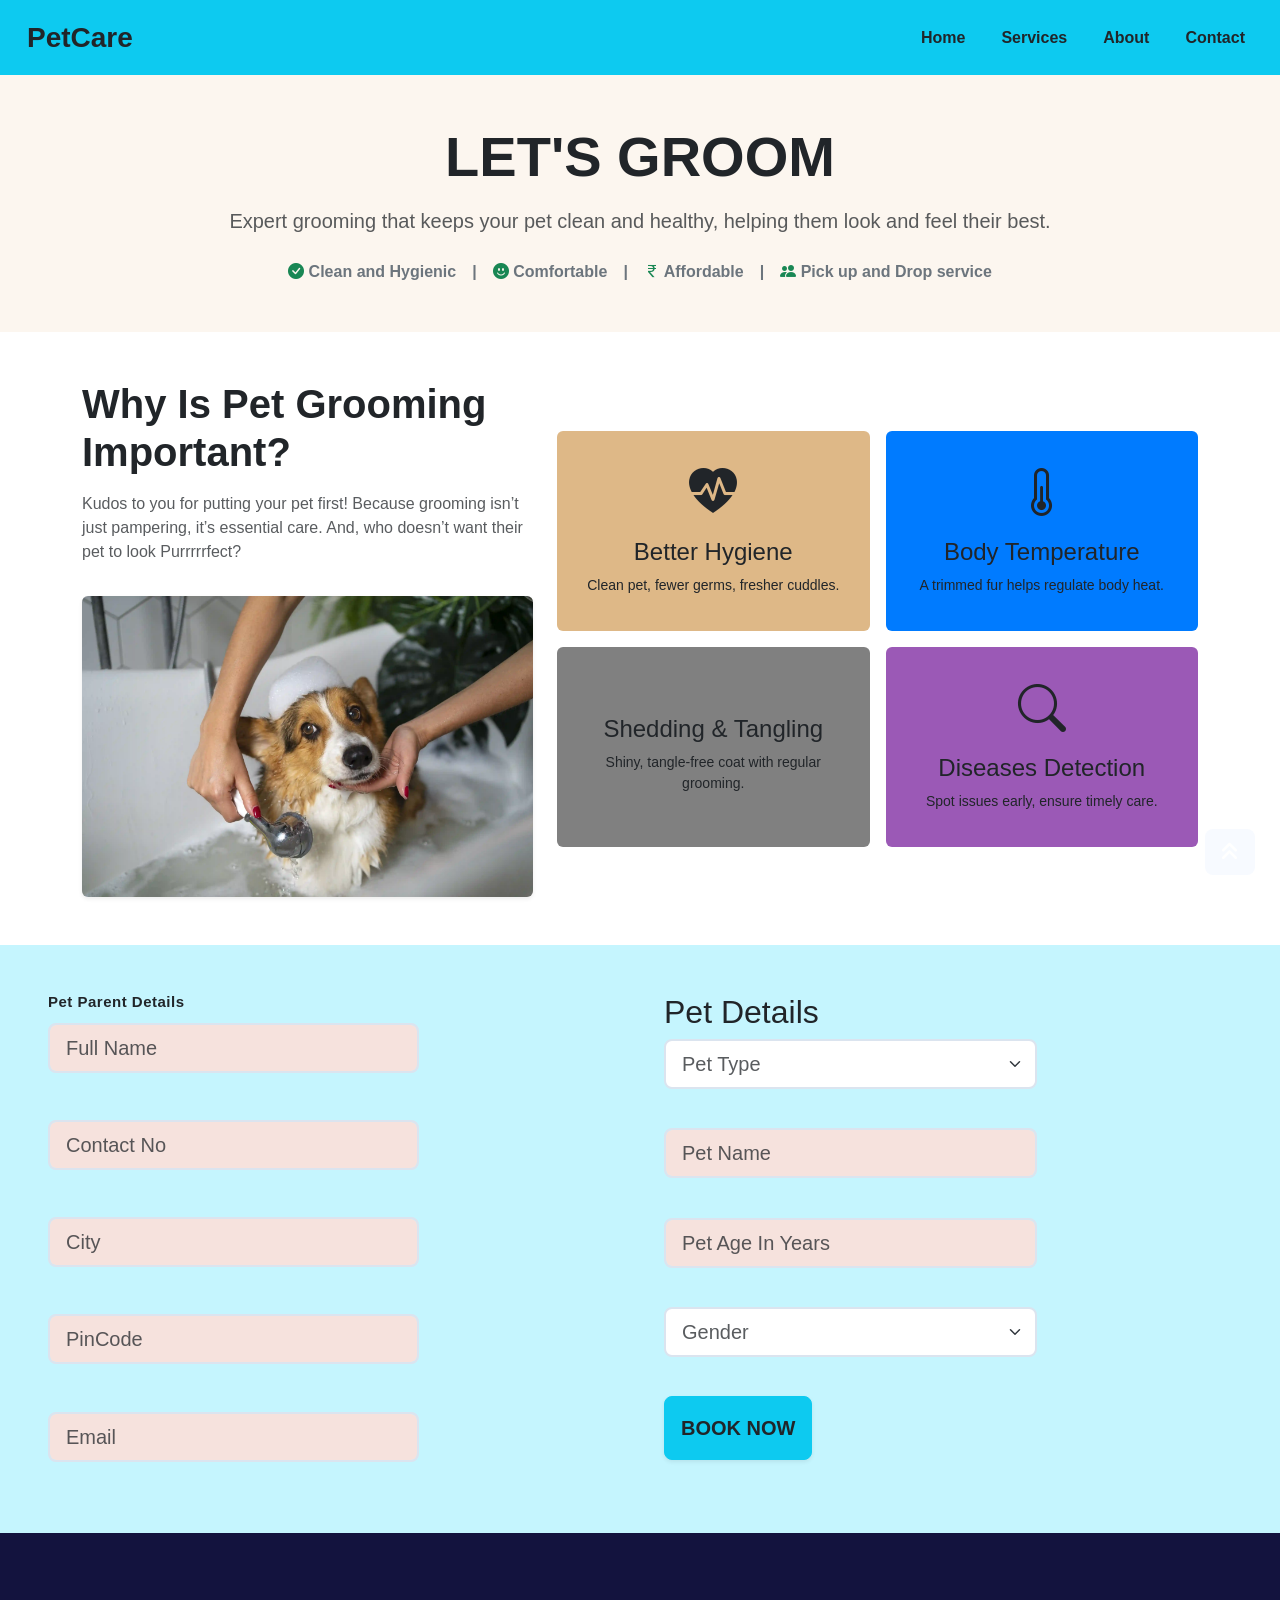
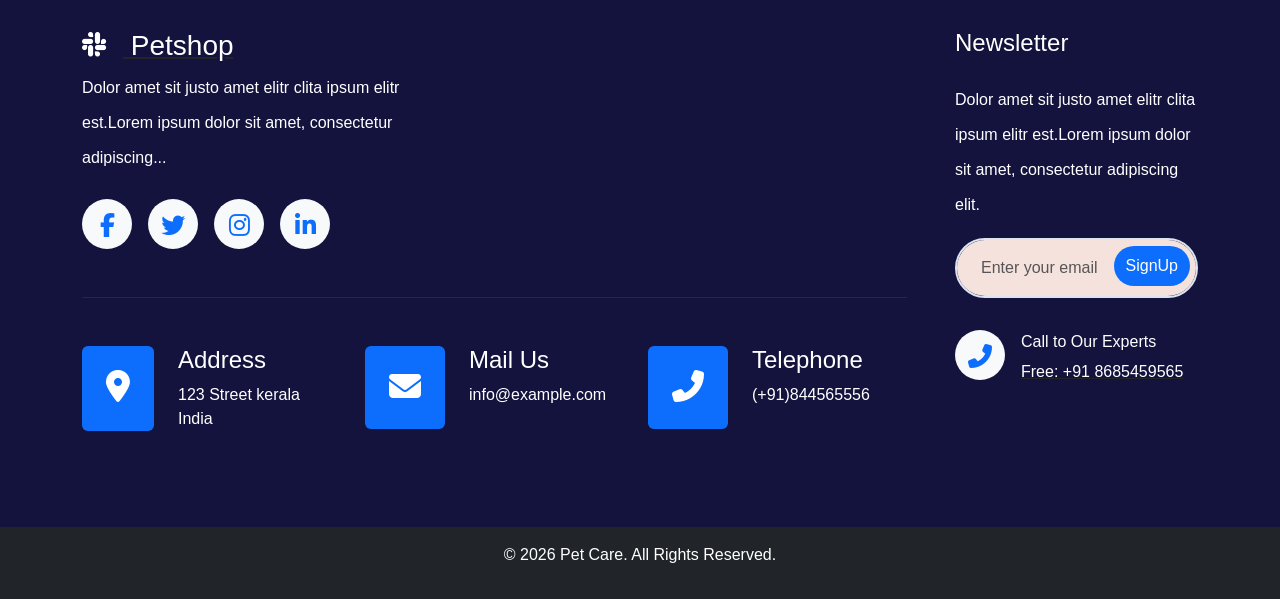
==== groom.html @ bc982ed9 "Initial commit" ====
<!DOCTYPE html>
<html lang="en">
<head>
    <meta charset="UTF-8">
    <meta name="viewport" content="width=device-width, initial-scale=1.0">
    <title>grooming</title>
    <!-- Bootstrap 5 CSS -->
    <link href="https://cdn.jsdelivr.net/npm/bootstrap@5.3.2/dist/css/bootstrap.min.css" rel="stylesheet">
    <!-- Bootstrap Icons -->
    <link href="https://cdn.jsdelivr.net/npm/bootstrap-icons@1.11.1/font/bootstrap-icons.css" rel="stylesheet">
    <link rel="stylesheet" href="https://cdnjs.cloudflare.com/ajax/libs/font-awesome/6.5.1/css/all.min.css">
    <link rel="stylesheet" href="style.css">
</head>
<body>

    
     <!-- Navbar-->
    <nav class="navbar navbar-expand-lg bg-info">
        <div class="container-fluid">
            <a class="navbar-brand  fw-bold fs-3 text-dark" href="#" >PetCare</a>
            <div class="collapse navbar-collapse" id="menu">
                <ul class="navbar-nav ms-auto">
                    <li class="nav-item"><a class="nav-link text-dark" href="index.html">Home</a></li>
                    <li class="nav-item"><a class="nav-link text-dark" href="services.html">Services</a></li>
                    <li class="nav-item"><a class="nav-link text-dark" href="about.html">About</a></li>
                    <li class="nav-item"><a class="nav-link text-dark" href="contact.html">Contact</a></li>
                </ul>
            </div>
        </div>

    </nav>

    <!-- GROOM CARD -->
    <div class="container-fluid" style="background-color: rgb(252, 246, 239);">
        <div class="container py-5 text-center">
            <h1 class="display-4 fw-bold text-dark mb-3">LET'S GROOM</h1>
            <p class="lead text-muted mb-4">Expert grooming that keeps your pet clean and healthy, helping them look and feel their best.</p>
             <div class="d-flex flex-wrap justify-content-center gap-3 fw-semibold text-secondary">
                <span><i class="bi bi-check-circle-fill text-success"></i> Clean and Hygienic</span>
                <span>|</span>
                <span><i class="bi bi-emoji-smile-fill text-success"></i> Comfortable</span>
                <span>|</span>
                <span><i class="bi bi-currency-rupee text-success"></i> Affordable</span>
                <span>|</span>
                <span><i class="bi bi-people-fill text-success"></i> Pick up and Drop service</span>
             </div>
        </div>
    </div>  

    <!-- <card2 -->
    <div class="py-5">
        <div class="container">
            <div class="row align-items-center g-4">
                <div class="col-lg-5">
                    <h1 class="fw-bold mb-3">Why Is Pet Grooming Important?</h1>
                    <p class="text-muted">Kudos to you for putting your pet first! Because grooming isn’t just pampering, it’s essential care. And, who doesn’t want their pet to look Purrrrrfect?</p>
                    <img src="images/Whypetgrooming-img.jpg" alt="Dog Bathing" class="img-fluid rounded shadow-sm mt-3">
                </div>
                <div class="col-lg-7">
                    <div class="row g-3">
                        <div class="col-md-6">
                            <div class="feature-card bg-custom-yellow p-4 rounded d-flex flex-column justify-content-center align-items-center text-center">
                                <i class="bi bi-heart-pulse-fill display-5 mb-3"></i>
                                <h4>Better Hygiene</h4>
                                <p class="small mb-0">Clean pet, fewer germs, fresher cuddles.</p>
                            </div>
                        </div>
                        <div class="col-md-6">
                            <div class="feature-card bg-custom-blue p-4 rounded d-flex flex-column justify-content-center align-items-center text-center">
                                <i class="bi bi-thermometer-half display-5 mb-3"></i>
                                <h4>Body Temperature</h4>
                                <p class="small mb-0">A trimmed fur helps regulate body heat.</p>
                            </div>
                        </div>
                        <div class="col-md-6">
                            <div class="feature-card bg-custom-pink p-4 rounded d-flex flex-column justify-content-center align-items-center text-center">
                                <i class="bi bi-sparkles display-5 mb-3"></i>
                                <h4>Shedding & Tangling</h4>
                                <p class="small mb-0">Shiny, tangle-free coat with regular grooming.</p>
                            </div>
                        </div>
                        <div class="col-md-6">
                            <div class="feature-card bg-custom-purple p-4 rounded d-flex flex-column justify-content-center align-items-center text-center">
                                <i class="bi bi-search display-5 mb-3"></i>
                                <h4>Diseases Detection</h4>
                                <p class="small mb-0">Spot issues early, ensure timely care.</p>
                            </div>
                        </div>
                    </div>
                </div>
            </div>
        </div>
    </div>

    
    <!--groom Form  -->
    <div class="container-fluid py-5 px-5 bg-custom-white">
        <form id="groomForm" novalidate>
            <div class="row g-5">
                
                <!--Pet Parent -->
                <div class="col-lg-6">
                    <h3 class="section-title">Pet Parent Details</h3>
                    <div class="row g-4">
                        <div class="col-md-8">
                            <input type="text" id="parentName" name="parentName" class="form-control form-control-lg" placeholder="Full Name">
                            <div class="form-error text-danger mt-1" id="parentNameError"></div>
                        </div>
                        <div class="col-md-8">
                            <input type="tel" id="contactNo" name="contactNo" class="form-control form-control-lg" placeholder="Contact No">
                            <div class="form-error text-danger mt-1" id="contactNoError"></div>
                        </div>
                        <div class="col-md-8">
                            <input type="text" id="city" name="city" class="form-control form-control-lg" placeholder="City">
                            <div class="form-error text-danger mt-1" id="cityError"></div>
                        </div>
                        <div class="col-md-8">
                            <input type="text" id="pinCode" name="pinCode" class="form-control form-control-lg" placeholder="PinCode">
                            <div class="form-error text-danger mt-1" id="pinCodeError"></div>
                        </div>
                        <div class="col-md-8">
                            <input type="email" id="email" name="email" class="form-control form-control-lg" placeholder="Email">
                            <div class="form-error text-danger mt-1" id="emailError"></div>
                        </div>
                    </div>
                </div>

                <!-- Pet detail form-->
                <div class="col-lg-6">
                    <h2>Pet Details</h2>
                    <div class="row g-3">
                        <div class="col-md-8">
                            <select id="petType" name="petType" class="form-select form-select-lg text-muted">
                                <option value="" selected>Pet Type</option>
                                <option value="dog">Dog</option>
                                <option value="cat">Cat</option>
                                <option value="small-pet">Small Pet</option>
                            </select>
                            <div class="form-error text-danger mt-1" id="petTypeError"></div>
                        </div>
                        <div class="col-md-8">
                            <input type="text" id="petName" name="petName" class="form-control form-control-lg" placeholder="Pet Name">
                            <div class="form-error text-danger mt-1" id="petNameError"></div>
                        </div>
                        <div class="col-md-8">
                            <input type="number" id="petAge" name="petAge" class="form-control form-control-lg" placeholder="Pet Age In Years" min="0" step="1">
                            <div class="form-error text-danger mt-1" id="petAgeError"></div>
                        </div>
                        <div class="col-8">
                            <select id="gender" name="gender" class="form-select form-select-lg text-muted">
                                <option value="" selected>Gender</option>
                                <option value="male">Male</option>
                                <option value="female">Female</option>
                            </select>
                            <div class="form-error text-danger mt-1" id="genderError"></div>
                        </div>
                    </div>
                    <div class="text-start py-3">
                        <button type="submit" class="btn btn-info btn-lg fw-bold py-3 text-uppercase shadow-sm text-dark">
                                Book Now
                        </button>
                    </div>
                </div>
            </div>
        </form>
    </div>


     <!-- to top -->
     <a href="#" class="btn btn-lg btn-primary back-to-top">
        <i class="fa fa-angle-double-up"></i>
    </a>

    
          <!-- Footer Start -->
        <div class="container-fluid footer py-5 wow fadeIn" data-wow-delay="0.2s">
            <div class="container py-5">
                <div class="row g-5">
                    <div class="col-xl-9">
                        <div class="mb-5">
                            <div class="row g-4">
                                <div class="col-md-6 col-lg-6 col-xl-5">
                                    <div class="footer-item">
                                        <a href="index.html" class="p-0">
                                            <h3 class="text-white"><i class="fab fa-slack me-3"></i> Petshop</h3>
                                            <!-- <img src="img/logo.png" alt="Logo"> -->
                                        </a>
                                        <p class="text-white mb-4">Dolor amet sit justo amet elitr clita ipsum elitr est.Lorem ipsum dolor sit amet, consectetur adipiscing...</p>
                                         <div class="footer-btn d-flex">
                                            <a class="btn btn-xl-square rounded-circle me-3" href="#"><i class="fab fa-facebook-f"></i></a>
                                            <a class="btn btn-md-square rounded-circle me-3" href="#"><i class="fab fa-twitter"></i></a>
                                            <a class="btn btn-md-square rounded-circle me-3" href="#"><i class="fab fa-instagram"></i></a>
                                            <a class="btn btn-md-square rounded-circle me-3" href="#"><i class="fab fa-linkedin-in"></i></a>
                                        </div>
    
                                    </div>
                                </div>
                            </div>
                        </div>
                        <div class="pt-5" style="border-top: 1px solid rgba(255, 255, 255, 0.08);">
                            <div class="row g-0">
                                <div class="col-12">
                                    <div class="row g-4">

                                        <div class="col-lg-6 col-xl-4">
                                            <div class="d-flex">
                                                <div class="btn-xl-square bg-primary text-white rounded p-4 me-4">
                                                    <i class="fas fa-map-marker-alt fa-2x"></i>
                                                </div>
                                                <div>
                                                    <h4 class="text-white">Address</h4>
                                                    <p class="mb-0 text-white">123 Street kerala<br>India</p>
                                                </div>
                                            </div>
                                        </div>
                                        <div class="col-lg-6 col-xl-4">
                                            <div class="d-flex">
                                                <div class="btn-xl-square bg-primary text-white rounded p-4 me-4">
                                                    <i class="fas fa-envelope fa-2x"></i>
                                                </div>
                                                <div>
                                                    <h4 class="text-white">Mail Us</h4>
                                                    <p class="mb-0 text-white">info@example.com</p>
                                                </div>
                                            </div>
                                        </div>
                                        <div class="col-lg-6 col-xl-4">
                                            <div class="d-flex">
                                                <div class="btn-xl-square bg-primary text-white rounded p-4 me-4">
                                                    <i class="fa fa-phone-alt fa-2x"></i>
                                                </div>
                                                <div>
                                                    <h4 class="text-white">Telephone</h4>
                                                    <p class="mb-0 text-white">(+91)844565556</p>
                                                </div>
                                            </div>
                                        </div>
                                    </div>
                                </div>
                            </div>
                        </div>
                    </div>
                    
                    <div class="col-xl-3">
                        <div class="footer-item">
                            <h4 class="text-white mb-4">Newsletter</h4>
                            <p class="text-white mb-3">Dolor amet sit justo amet elitr clita ipsum elitr est.Lorem ipsum dolor sit amet, consectetur adipiscing elit.</p>
                            <div class="position-relative rounded-pill mb-4">
                                <input id="newsletterEmail" class="form-control rounded-pill w-100 py-3 ps-4 pe-5" type="email" placeholder="Enter your email" required>
                                <button type="button" id="newsletterBtn" class="btn btn-primary rounded-pill position-absolute top-0 end-0 py-2 mt-2 me-2">SignUp</button>
                                <div id="newsletterError" class="mt-2 small text-white"></div>
                            </div>
                            <div class="d-flex flex-shrink-0">
                                <div class="footer-btn">
                                    <a href="#" class="btn btn-lg-square rounded-circle position-relative wow tada" data-wow-delay=".9s">
                                        <i class="fa fa-phone-alt fa-2x"></i>
                                
                                    </a>
                                </div>
                                <div class="d-flex flex-column ms-3 flex-shrink-0">
                                    <span class="text-white" >Call to Our Experts</span>
                                    <a href="tel:+ 0123 456 7890"><span class="text-white">Free: +91 8685459565</span></a>
                                </div>
                            </div>
                        </div>
                    </div>
                </div>
            </div>
        </div>
        <!-- Footer End -->



     <!-- Footer Start -->
    <footer class="bg-dark text-white text-center p-3">
        <p>© 2026 Pet Care. All Rights Reserved.</p>
    </footer>
    <!-- Footer End -->


    <!-- Bootstrap JS -->
    <script src="https://cdn.jsdelivr.net/npm/bootstrap@5.3.3/dist/js/bootstrap.bundle.min.js"></script>

    <!-- jQuery -->
    <script src="https://code.jquery.com/jquery-3.6.0.min.js"></script>
    <script src="animations.js"></script>
    <script>
        $(document).ready(function() {
           
            function isInViewport(el) {
                var elementTop = $(el).offset().top;
                var elementBottom = elementTop + $(el).outerHeight();
                var viewportTop = $(window).scrollTop();
                var viewportBottom = viewportTop + $(window).height();
                return elementBottom > viewportTop && elementTop < viewportBottom;
            }

           
            function triggerAnimations() {
                $('.wow').each(function() {
                    if (isInViewport(this) && !$(this).hasClass('animate__animated')) {
                        var animationClass = $(this).attr('class').split(' ').filter(function(cls) {
                            return cls.startsWith('fadeIn') || cls.startsWith('slideIn') || cls.startsWith('zoomIn');
                        })[0];
                        $(this).addClass('animate__animated animate__' + animationClass);
                    }
                });
            }

            // Trigger on scroll
            $(window).on('scroll', function() {
                triggerAnimations();
            });

            $('#newsletterBtn').on('click', function () {
                const email = $('#newsletterEmail').val().trim();
                const emailPattern = /^[^\s@]+@[^\s@]+\.[^\s@]+$/;

                $('#newsletterError').text('').removeClass('text-danger text-success').addClass('text-white');
                $('#newsletterEmail').removeClass('is-invalid');

                if (!emailPattern.test(email)) {
                    $('#newsletterEmail').addClass('is-invalid');
                    $('#newsletterError').text('Please enter a valid email address.').removeClass('text-white').addClass('text-danger');
                } else {
                    $('#newsletterError').text('Thank you for subscribing!').removeClass('text-white').addClass('text-success');
                    $('#newsletterEmail').val('');
                }
            });

            $('#newsletterEmail').on('keydown', function (e) {
                if (e.key === 'Enter') {
                    e.preventDefault();
                    $('#newsletterBtn').trigger('click');
                }
            });

            // Trigger on page load
            triggerAnimations();
        });

            <!-- scroll to top -->

    $(window).scroll(function () {
        if ($(this).scrollTop() > 200) {
            $('.back-to-top').fadeIn();
        } else {
            $('.back-to-top').fadeOut();
        }
    });
    $('.back-to-top').click(function (e) {
        e.preventDefault();
        $('html, body').animate({ scrollTop: 0 }, 600);
    });

    </script>
</body>
</html>
---- style.css ----
*{
    margin:0;
    padding:0;
    box-sizing:border-box;
}

body{
    font-family:Arial, Helvetica, sans-serif;
}
.navbar{
    background:rgb(84, 84, 135);
    padding:15px;
    height: 75px;
}

.nav-link{
    margin-left:20px;
    font-weight:bold;
}

.nav-link:hover{
    color:orange !important;
}
.new{
    width:100%;
    height:100vh;
    background:url('images/ai-generated-golden-retriever-and-girl-embrace-in-sunlit-meadow-radiating-pure-love-and-harmonious-companionship-free-photo.jpg') no-repeat center center/cover;
    display:flex;
    justify-content:center;
    align-items:center;
}

.new-text h1{
    font-size:65px;
    font-weight:bold;
}

.new-text p{
    font-size:20px;
    margin:20px 0;
}


.btn.btn-primary {
    color: var(--bs-white);
    border: none;
}

.btn.btn-primary:hover {
    background: var(--bs-dark);
    color: var(--bs-white);
}

.btn.btn-light {
    color: var(--bs-primary);
    border: none;
}

.btn.btn-light:hover {
    color: var(--bs-white);
    background: var(--bs-dark);
}

.btn.btn-dark {
    color: var(--bs-white);
    border: none;
}

.btn.btn-dark:hover {
    color: var(--bs-primary);
    background: var(--bs-light);
}

/*** Single Page Hero Header Start ***/
.bg-breadcrumb {
    position: relative;
    overflow: hidden;
    background: linear-gradient(rgba(1, 95, 201, 0.9), rgba(0, 0, 0, 0.2)), url('images/ai-generated-golden-retriever-and-girl-embrace-in-sunlit-meadow-radiating-pure-love-and-harmonious-companionship-free-photo.jpg');
    background-position: center center;
    background-repeat: no-repeat;
    background-size: cover;
    padding: 60px 0 60px 0;
    transition: 0.5s;
}

.bg-breadcrumb .breadcrumb {
    position: relative;
}

.bg-breadcrumb .breadcrumb .breadcrumb-item a {
    color: var(--bs-white);
}


.card img{
    height:250px;
    object-fit:cover;
}

.card{
    transition:0.5s;
    border:none;
}

.card:hover{
    transform:translateY(-10px);
}

/*** Feature Start ***/
.feature .feature-item {
    border-radius: 10px;
    background:rgb(96, 243, 213);
    transition: 0.5s;
}

.feature .feature-item:hover {
    background:rgb(244, 236, 221);
}

.feature .feature-item:hover h4,
.feature .feature-item:hover p {
    color: var(--bs-dark);
}

.feature .feature-item:hover a.btn {
    background: var(--bs-dark);
    color: var(--bs-light);
}

.feature .feature-item:hover a.btn:hover {
    background: var(--bs-dark);
    color: var(--bs-white);
}
/*** Feature End ***/

.bt1.btn-primary {
  color: #fff;
  background-color: #ED6436;
  border-color: #ED6436;
}

.bt1.btn-primary:hover {
  color: #13673d;
  background-color: #e84a15;
  border-color: #dc4614;
}


/*** Team Start ***/
.team .team-item .team-img {
    position: relative;
    overflow: hidden;
    border-top-left-radius: 10px;
    border-top-right-radius: 10px;
} 

.team .team-item .team-img img {
    transition: 0.5s;
}

.team .team-item:hover .team-img img {
    transform: scale(1.1);
}

.team .team-item .team-img::after {
    content: "";
    position: absolute;
    width: 100%;
    height: 0;
    top: 0;
    left: 0;
    border-top-left-radius: 10px;
    border-top-right-radius: 10px;
    transition: 0.5s;
}

.team .team-item:hover .team-img::after {
    height: 100%;
    background: rgba(255, 255, 255, 0.3);
}

.team .team-item .team-title {
    color: var(--bs-white);
    background: var(--bs-primary);
    border-bottom-left-radius: 10px;
    border-bottom-right-radius: 10px;
    transition: 0.5s;
}

.team .team-item .team-title h4 {
    color: var(--bs-white);
}

.team .team-item:hover .team-title {
    background: var(--bs-dark);
}
/*** Team End ***/



/*** FAQs Start ***/
.faq-section .accordion .accordion-item .accordion-header .accordion-button {
    color: var(--bs-white);
    background: rgba(1, 95, 201, .8);
    font-size: 18px;
}

.faq-section .accordion .accordion-item .accordion-header .accordion-button.collapsed {
    color: var(--bs-primary);
    background: var(--bs-light);
}
/*** FAQs End ***/

/* form */
.form-control{
    background-color:rgba(248, 248, 248, 0.99)
}
.form-control:hover{
    background-color: rgb(248, 233, 233);
}

.form-error {
    font-size: 0.9rem;
    min-height: 1.2rem;
    color: #fff;
}

.form-control.is-invalid {
    border: 1px solid #dc3545 !important;
}

.form-control.is-invalid:focus {
    box-shadow: 0 0 0 0.2rem rgba(220, 53, 69, 0.25);
}

/* Contact animation */
.contact {
    opacity: 0;
}

/* vet booking */
.bg-custom-green{
    background-color: rgb(182, 250, 250);

}

.slot-btn {
    background-color: #ffffff;
    color: #0d6efd;
    border: 1px solid #0d6efd;
    transition: 0.3s ease;
}

.slot-btn:hover {
    background-color: #e7f1ff;
    color: #0a58ca;
}

.btn-check:checked + .slot-btn {
    background-color: #0d6efd;
    color: #ffffff;
    border-color: #0d6efd;
    box-shadow: 0 0 0 0.2rem rgba(13, 110, 253, 0.25);
}

.footer {
    background:rgb(19, 19, 62);
}

.footer .footer-item {
    display: flex;
    flex-direction: column;
}

.footer .footer-item a {
    line-height: 35px;
    color: var(--bs-body);
    transition: 0.5s;
}

.footer .footer-item p {
    line-height: 35px;
}

.footer .footer-item a:hover {
    color: var(--bs-primary);
}

.footer .footer-item .footer-btn a,
.footer .footer-item .footer-btn a i {
    transition: 0.5s;
    font-size: 1.5rem;

}

.footer .footer-item .footer-btn a:hover {
    background: var(--bs-white);
}

.footer .footer-item .footer-btn a:hover i {
    color: var(--bs-primary);
}


.footer .footer-item .footer-btn a {
    background: var(--bs-light);
    color: var(--bs-primary);
    padding-top: 8px;
    width: 50px;
    height: 50px;
}

.footer .footer-item .footer-btn a:hover {
    background: var(--bs-primary);
}

.footer .footer-item .footer-btn a:hover i {
    color: var(--bs-white);
}

/* grooming Cards */
.feature-card {
    min-height: 200px;
}

/* Custom Background Colors */
.bg-custom-blue {
    background-color: #007bff;
}

.bg-custom-purple {
    background-color: #9b59b6;
}
.bg-custom-yellow{
    background-color: burlywood;
}
.bg-custom-pink{
    background-color: grey;

}
.bg-custom-white{
    background-color: rgba(184, 243, 254, 0.816);
}
/* boarding */
.search-card {
            background: #f9f3f3;
            border-radius: 20px;
            box-shadow: 0 10px 30px rgba(7, 6, 6, 0.08);
            padding: 30px;
        }
.btn-orange {
            background-color:rgb(248, 178, 56)
            
        }
.btn-orange:hover {
            background-color: #e06b00;
            color: rgb(249, 247, 247);
}

.form-control{
    background-color:rgb(246, 226, 221);
}

.form-control:hover{
    background-color:rgb(210, 207, 207);
}
.care-card {
            border: none;
            border-radius: 16px;
            box-shadow: 0 4px 20px rgba(0,0,0,0.05);
            transition: transform 0.3s;
            background-color: rgb(199, 248, 248);
        }
.care-card:hover {
            transform: translateY(-5px);
            background-color: rgb(204, 232, 232);
        }

/* adopt */
 /* Announcement Bar */
        .announcement-bar {
            background:#bfb7b7;
            font-size: 15px;
            padding: 8px 0;
            text-align: center;
            font-weight: 600;
            letter-spacing: 0.5px;
        }

/* Colorful Filter Sidebar Layout */
        .filter-card {
            border: none;
            border-radius: 20px;
            background: #ffffff;
            box-shadow: 0 8px 24px rgba(0,0,0,0.04);
            overflow: hidden;
        }
        .filter-header {
            background-color: #1a4ba0;
            color: white;
            padding: 20px;
        }
        .filter-body {
            padding: 25px;
        }
        /* Section Specific Colors */
        .section-title {
            font-size: 15px;
            font-weight: 700;
            letter-spacing: 0.5px;
            margin-bottom: 12px;
            display: flex;
            align-items: center;
            gap: 8px;
        }
        .title-pet { color: #ff7b00; }
        .title-sterilised { color: #00b4d8; }
        .title-vaccinated { color: #2a9d8f; }
        .title-gender { color: #e9c46a; }
        .title-age { color: #e76f51; }
        .title-breed { color: #6d597a; }

        /* Custom Form elements styling */
        .form-select-custom {
            border: 2px solid #f0f0f0;
            background-color: #fdfbf7;
            border-radius: 12px;
            padding: 10px 15px;
            font-weight: 500;
        }
        .form-select-custom:focus {
            border-color: #ff7b00;
            box-shadow: none;
        }
        /* Pill-based radio check styling instead of plain radio circles */
        .color-check-group {
            display: flex;
            gap: 10px;
            flex-wrap: wrap;
            margin-bottom: 20px;
        }
        .color-check-btn {
            position: relative;
            display: inline-block;
        }
        .color-check-btn input[type="radio"] {
            display: none;
        }
        .color-check-btn label {
            display: inline-block;
            padding: 8px 20px;
            background-color: #f1f3f5;
            color: #495057;
            border-radius: 20px;
            cursor: pointer;
            font-weight: 600;
            font-size: 14px;
            transition: all 0.2s ease;
            border: 2px solid transparent;
        }
        /* Specific accent colors for selected states */
        .sterilised-group input[type="radio"]:checked + label { background-color: #00b4d8; color: white; }
        .vaccinated-group input[type="radio"]:checked + label { background-color: #2a9d8f; color: white; }
        .gender-group input[type="radio"]:checked + label { background-color: #e9c46a; color: #333; }
        
        /* Grid styling for age selection */
        .age-grid {
            display: grid;
            grid-template-columns: repeat(4, 1fr);
            gap: 6px;
            margin-bottom: 20px;
        }
        .age-grid input[type="radio"] { display: none; }
        .age-grid label {
            background: #f8f9fa;
            border: 1px solid #e9ecef;
            text-align: center;
            padding: 6px 0;
            border-radius: 8px;
            font-size: 12px;
            font-weight: 600;
            cursor: pointer;
            color: #6c757d;
        }
        .age-grid input[type="radio"]:checked + label {
            background: #e76f51;
            color: white;
            border-color: #e76f51;
        }

        .btn-reset {
            background-color: rgba(255,255,255,0.2);
            color: white;
            border: none;
            padding: 4px 12px;
            border-radius: 20px;
            font-size: 13px;
            transition: background 0.2s;
        }
        .btn-reset:hover {
            background-color: rgba(255,255,255,0.3);
            color: white;
        }
/*adopt end  */

/* adopt listing */
.adopt-hero {
            background:
                linear-gradient(90deg, rgba(24, 32, 51, 0.86), rgba(24, 32, 51, 0.42)),
                url("images/adorable-dog-with-owner-pet-shop.jpg") center/cover;
            color: #fff;
            padding: clamp(2.5rem, 7vw, 5rem) 0;
        }

        .adopt-hero h1 {
            font-size: clamp(2rem, 5vw, 3.75rem);
            font-weight: 800;
            line-height: 1.05;
            margin-bottom: 1rem;
            max-width: 760px;
        }

        .adopt-hero p {
            font-size: clamp(1rem, 2vw, 1.15rem);
            line-height: 1.7;
            margin: 0;
            max-width: 680px;
        }

        .form-wrap {
            margin-top: -2rem;
            padding-bottom: 4rem;
        }

        .listing-card {
            background: #fff;
            border: 1px solid #dde6f0;
            border-radius: 10px;
            box-shadow: 0 18px 40px rgba(15, 23, 42, 0.12);
            overflow: hidden;
        }

        .form-title {
            background: linear-gradient(135deg, #ff7b00, #ffae00);
            color: #fff;
            padding: 1.25rem;
        }

        .adoption-title {
            background: linear-gradient(135deg, #0f9488, #2563eb);
        }

        .form-title h2 {
            font-size: clamp(1.25rem, 3vw, 1.7rem);
            font-weight: 800;
            margin: 0;
        }

        .form-title p {
            margin: 0.35rem 0 0;
            opacity: 0.95;
        }

        .form-body {
            padding: clamp(1rem, 3vw, 2rem);
        }

        .form-label {
            color: #334155;
            font-weight: 700;
            margin-bottom: 0.45rem;
        }

        .required {
            color: #dc2626;
        }

        .form-control,
        .form-select {
            border: 2px solid #dbe4ef;
            border-radius: 8px;
            min-height: 48px;
        }

        .form-control:focus,
        .form-select:focus {
            border-color: #ff7b00;
            box-shadow: 0 0 0 0.2rem rgba(255, 123, 0, 0.18);
        }

        textarea.form-control {
            min-height: 115px;
            resize: vertical;
        }

        .choice-row {
            display: grid;
            gap: 0.75rem;
            grid-template-columns: repeat(2, minmax(0, 1fr));
        }

        .choice-row input {
            opacity: 0;
            position: absolute;
        }

        .choice-row label {
            align-items: center;
            background: #f8fafc;
            border: 2px solid #dbe4ef;
            border-radius: 8px;
            cursor: pointer;
            display: flex;
            font-weight: 700;
            gap: 0.45rem;
            justify-content: center;
            min-height: 48px;
            padding: 0.65rem;
            text-align: center;
            width: 100%;
        }

        .choice-row input:checked + label {
            background: #fff7ed;
            border-color: #ff7b00;
            color: #c2410c;
        }

        .btn-submit-listing {
            background: linear-gradient(135deg, #ff7b00, #ff9d00);
            border: 0;
            border-radius: 8px;
            color: #fff;
            font-weight: 800;
            min-height: 50px;
            padding: 0.85rem 1.5rem;
            width: 100%;
        }

        .btn-submit-listing:hover {
            color: #fff;
            transform: translateY(-1px);
        }

        .small-note {
            color: #64748b;
            font-size: 0.9rem;
            line-height: 1.5;
            margin: 0;
        }

        .form-gap {
            margin-top: 2rem;
        }

        @media (max-width: 767.98px) {
            .navbar {
                height: auto;
            }

            .form-wrap {
                margin-top: -1rem;
            }

            .choice-row {
                grid-template-columns: 1fr;
            }
        }
       
        

/*** Footer End ***/

/* Simple shared jQuery animations */
.simple-animate {
    opacity: 0;
    transform: translateY(18px);
    transition: opacity 0.6s ease, transform 0.6s ease;
}

.simple-animate.simple-animate-show {
    opacity: 1;
    transform: translateY(0);
}

.simple-hover {
    transition: transform 0.25s ease, box-shadow 0.25s ease;
}

.simple-hover:hover {
    transform: translateY(-4px);
}

@media (prefers-reduced-motion: reduce) {
    .simple-animate,
    .simple-hover {
        opacity: 1;
        transform: none;
        transition: none;
    }
}

/* back to top */
.back-to-top {
    position: fixed;
    right: 25px;
    bottom: 25px;
    z-index: 999;
    display: none;
}

/*footer{
    margin-top:30px;
}/*
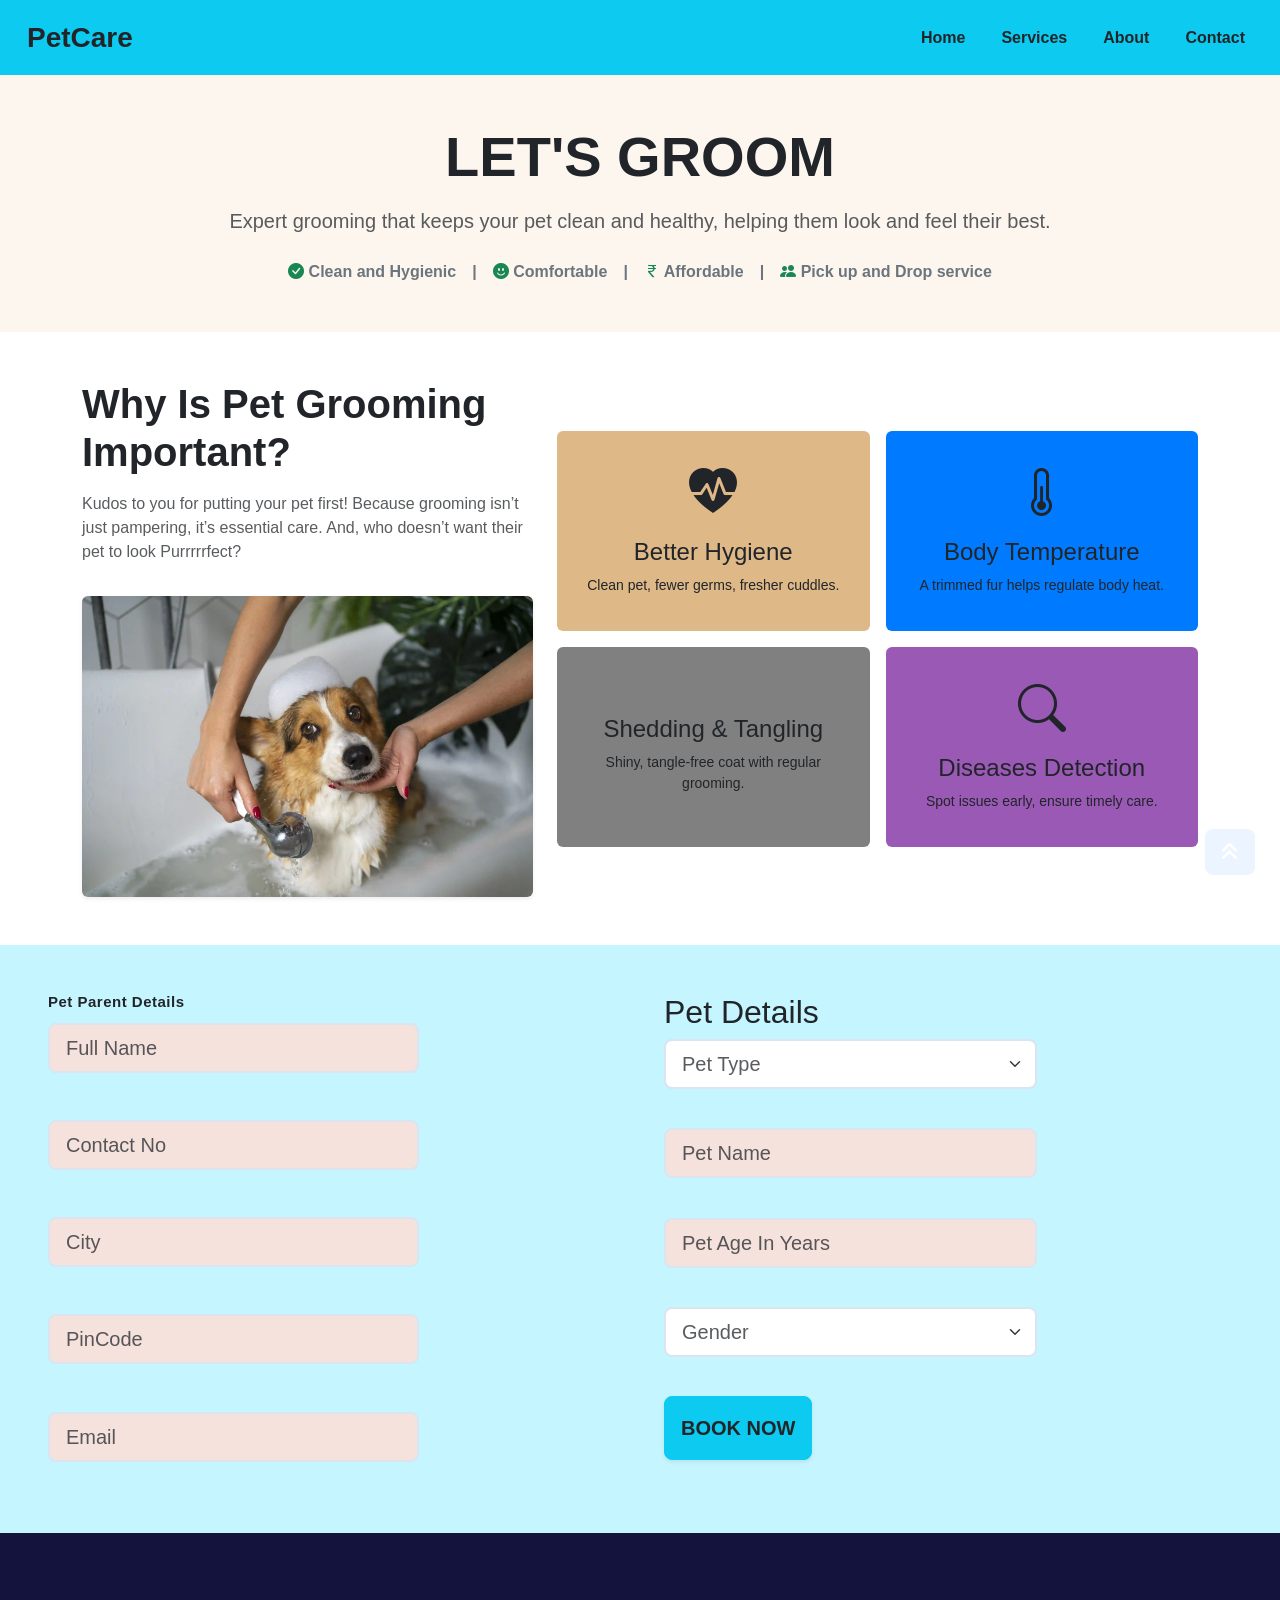
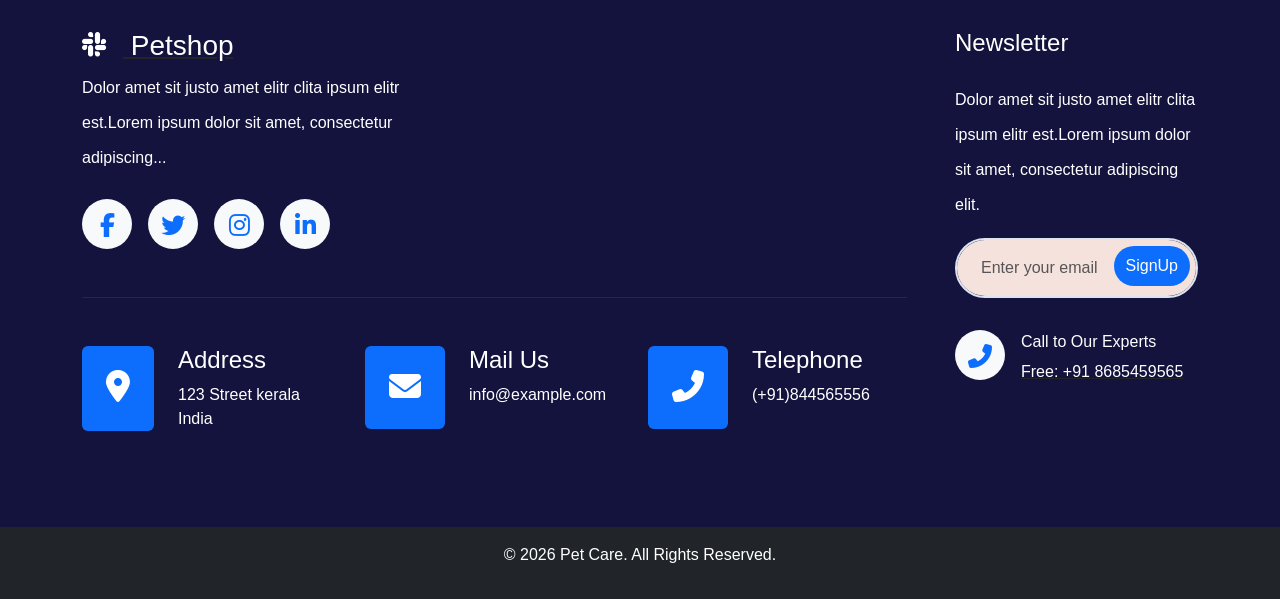
==== commit 4f905653: "modified:   groom.html 	modified:   style.css" ====
--- a/groom.html
+++ b/groom.html
@@ -286,6 +286,108 @@
     <script src="animations.js"></script>
     <script>
         $(document).ready(function() {
+            const namePattern = /^[A-Za-z\s.'-]{2,}$/;
+            const phonePattern = /^[6-9]\d{9}$/;
+            const pinCodePattern = /^\d{6}$/;
+            const emailPattern = /^[^\s@]+@[^\s@]+\.[^\s@]+$/;
+
+            function clearGroomErrors() {
+                $('#groomForm .form-error').text('');
+                $('#groomForm .form-control, #groomForm .form-select').removeClass('is-invalid');
+            }
+
+            function showGroomError(selector, message) {
+                $(selector).addClass('is-invalid');
+                $(selector + 'Error').text(message);
+            }
+
+            function focusFirstGroomError() {
+                const $firstError = $('#groomForm .is-invalid').first();
+
+                if ($firstError.length) {
+                    $('html, body').animate({
+                        scrollTop: $firstError.offset().top - 100
+                    }, 300);
+                    $firstError.focus();
+                }
+            }
+
+            $('#groomForm').on('submit', function(e) {
+                e.preventDefault();
+
+                clearGroomErrors();
+
+                let isValid = true;
+                const parentName = $('#parentName').val().trim();
+                const contactNo = $('#contactNo').val().trim();
+                const city = $('#city').val().trim();
+                const pinCode = $('#pinCode').val().trim();
+                const email = $('#email').val().trim();
+                const petType = $('#petType').val();
+                const petName = $('#petName').val().trim();
+                const petAge = $('#petAge').val().trim();
+                const gender = $('#gender').val();
+
+                if (!namePattern.test(parentName)) {
+                    showGroomError('#parentName', 'Please enter a valid full name.');
+                    isValid = false;
+                }
+
+                if (!phonePattern.test(contactNo)) {
+                    showGroomError('#contactNo', 'Please enter a valid 10-digit mobile number.');
+                    isValid = false;
+                }
+
+                if (city.length < 2 || !/^[A-Za-z\s.'-]+$/.test(city)) {
+                    showGroomError('#city', 'Please enter a valid city name.');
+                    isValid = false;
+                }
+
+                if (!pinCodePattern.test(pinCode)) {
+                    showGroomError('#pinCode', 'Please enter a valid 6-digit pincode.');
+                    isValid = false;
+                }
+
+                if (!emailPattern.test(email)) {
+                    showGroomError('#email', 'Please enter a valid email address.');
+                    isValid = false;
+                }
+
+                if (!petType) {
+                    showGroomError('#petType', 'Please select a pet type.');
+                    isValid = false;
+                }
+
+                if (!namePattern.test(petName)) {
+                    showGroomError('#petName', 'Please enter a valid pet name.');
+                    isValid = false;
+                }
+
+                if (petAge === '' || Number(petAge) < 0 || Number(petAge) > 30 || !Number.isInteger(Number(petAge))) {
+                    showGroomError('#petAge', 'Please enter a valid pet age between 0 and 30 years.');
+                    isValid = false;
+                }
+
+                if (!gender) {
+                    showGroomError('#gender', 'Please select your pet gender.');
+                    isValid = false;
+                }
+
+                if (!isValid) {
+                    focusFirstGroomError();
+                    return;
+                }
+
+                alert('Grooming appointment booked successfully!');
+                this.reset();
+            });
+
+            $('#groomForm input, #groomForm select').on('input change', function() {
+                const fieldId = $(this).attr('id');
+
+                $(this).removeClass('is-invalid');
+                $('#' + fieldId + 'Error').text('');
+            });
            
             function isInViewport(el) {
                 var elementTop = $(el).offset().top;
--- a/style.css
+++ b/style.css
@@ -225,11 +225,17 @@
     color: #fff;
 }
 
-.form-control.is-invalid {
+.form-error.text-danger {
+    color: #dc3545 !important;
+}
+
+.form-control.is-invalid,
+.form-select.is-invalid {
     border: 1px solid #dc3545 !important;
 }
 
-.form-control.is-invalid:focus {
+.form-control.is-invalid:focus,
+.form-select.is-invalid:focus {
     box-shadow: 0 0 0 0.2rem rgba(220, 53, 69, 0.25);
 }
 
